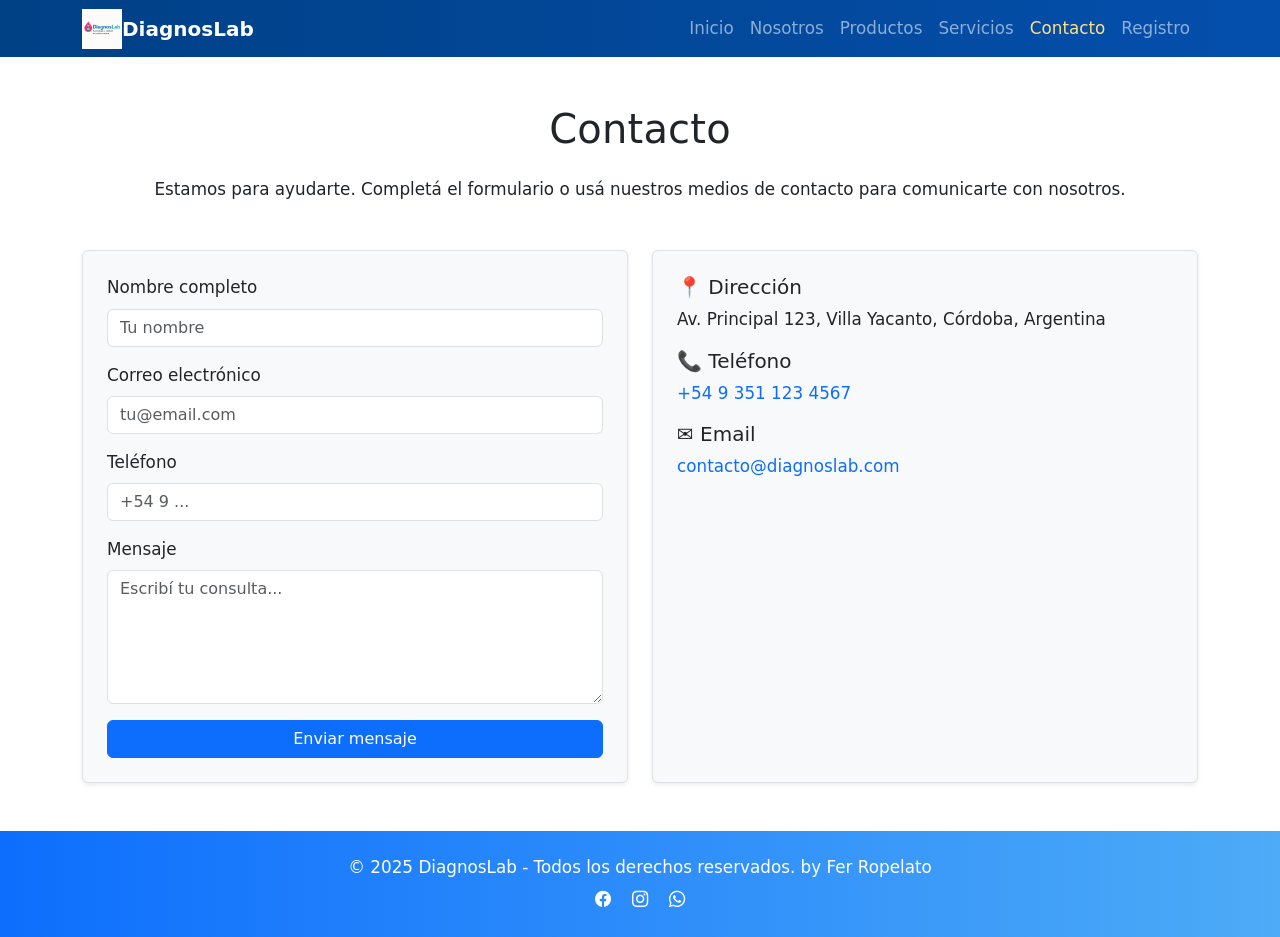
==== pages/contacto.html @ 60b49e26 "trabajo finalizado diagnos lab" ====
<!DOCTYPE html>
<html lang="es">

<head>
  <meta charset="UTF-8">
  <meta name="viewport" content="width=device-width, initial-scale=1.0">
  <meta name="description"
    content="Contactá a DiagnosLab para consultas, turnos y más información sobre nuestros análisis clínicos.">
  <meta name="keywords" content="contacto laboratorio, análisis clínicos, turnos, DiagnosLab, Villa Yacanto">
  <meta name="author" content="DiagnosLab">
  <title>Contacto - DiagnosLab</title>
  <link rel="stylesheet" href="../style/style.css">
  <link rel="stylesheet" href="https://cdn.jsdelivr.net/npm/bootstrap@5.3.2/dist/css/bootstrap.min.css">
</head>

<body>
  <div>
    <header>
      <nav class="navbar navbar-expand-lg navbar-dark bg-primary">
        <div class="container">
          <img src="../acces/logo.png" alt="DiagnosLab" height="40">
          <a class="navbar-brand d-flex align-items-center gap-2" href="index.html">
            <span class="fw-semibold">DiagnosLab</span>
          </a>
          <button class="navbar-toggler" type="button" data-bs-toggle="collapse" data-bs-target="#navbarNav">
            <span class="navbar-toggler-icon"></span>
          </button>
          <div class="collapse navbar-collapse" id="navbarNav">
            <ul class="navbar-nav ms-auto">
              <li class="nav-item"><a class="nav-link" href="../index.html">Inicio</a></li>
              <li class="nav-item"><a class="nav-link" href="./nosotros.html">Nosotros</a></li>
              <li class="nav-item"><a class="nav-link" href="./productos.html">Productos</a></li>
              <li class="nav-item"><a class="nav-link" href="./servicios.html">Servicios</a></li>
              <li class="nav-item"><a class="nav-link active" href="contacto.html">Contacto</a></li>
              <li class="nav-item"><a class="nav-link" href="./registro.html">Registro</a></li>
            </ul>
          </div>
        </div>
      </nav>
    </header>
    <main class="contacto-main py-5">
      <div class="container">
        <h1 class="text-center mb-4">Contacto</h1>
        <p class="text-center mb-5">Estamos para ayudarte. Completá el formulario o usá nuestros medios de contacto para
          comunicarte con nosotros.</p>

        <div class="row g-4">
          <div class="col-lg-6">
            <form action="#" method="post" class="p-4 border rounded shadow-sm bg-light">
              <div class="mb-3">
                <label for="nombre" class="form-label">Nombre completo</label>
                <input type="text" id="nombre" name="nombre" class="form-control" placeholder="Tu nombre" required>
              </div>
              <div class="mb-3">
                <label for="email" class="form-label">Correo electrónico</label>
                <input type="email" id="email" name="email" class="form-control" placeholder="tu@email.com" required>
              </div>
              <div class="mb-3">
                <label for="telefono" class="form-label">Teléfono</label>
                <input type="tel" id="telefono" name="telefono" class="form-control" placeholder="+54 9 ..." required>
              </div>
              <div class="mb-3">
                <label for="mensaje" class="form-label">Mensaje</label>
                <textarea id="mensaje" name="mensaje" rows="5" class="form-control" placeholder="Escribí tu consulta..."
                  required></textarea>
              </div>
              <button type="submit" class="btn btn-primary w-100">Enviar mensaje</button>
            </form>
          </div>
          <div class="col-lg-6">
            <div class="p-4 border rounded shadow-sm bg-light h-100 d-flex flex-column">
              <h5>📍 Dirección</h5>
              <p>Av. Principal 123, Villa Yacanto, Córdoba, Argentina</p>
              <h5>📞 Teléfono</h5>
              <p><a href="tel:+5493511234567" class="text-decoration-none">+54 9 351 123 4567</a></p>
              <h5>✉️ Email</h5>
              <p><a href="mailto:contacto@diagnoslab.com" class="text-decoration-none">contacto@diagnoslab.com</a></p>
              <div class="mt-auto">
                <iframe
                  src="https://www.google.com/maps/embed?pb=!1m18!1m12!1m3!1d3415.573844885985!2d-64.7633!3d-32.1234!2m3!1f0!2f0!3f0!3m2!1i1024!2i768!4f13.1!3m3!1m2!1s0x0%3A0x0!2zMzLCsDA3JzI0LjMiUyA2NMKwNDUnNDcuOCJX!5e0!3m2!1ses!2sar!4v1700000000000"
                  width="100%" height="250" style="border:0;" allowfullscreen="" loading="lazy"></iframe>
              </div>
            </div>
          </div>
        </div>
      </div>
    </main>
    <footer class="footer-diag text-white text-center py-4"
      style="background: linear-gradient(270deg, #4dabf7, #0d6efd);">
      <div class="container">
        <p class="mb-0">© 2025 DiagnosLab - Todos los derechos reservados. by Fer Ropelato</p>
        <div class="mt-2">
          <a href="https:www.facebook.com" class="text-white me-3"><i class="bi bi-facebook"></i></a>
          <a href="https:www.instagram.com" class="text-white me-3"><i class="bi bi-instagram"></i></a>
          <a href="https:www.whatsapp.com" class="text-white"><i class="bi bi-whatsapp"></i></a>
        </div>
      </div>
    </footer>
  </div>

  <script src="https://cdn.jsdelivr.net/npm/bootstrap@5.3.2/dist/js/bootstrap.bundle.min.js"></script>
  <link rel="stylesheet" href="https://cdn.jsdelivr.net/npm/bootstrap-icons@1.11.3/font/bootstrap-icons.css">
</body>

</html>
---- style/style.css ----
@import url("https://fonts.googleapis.com/css2?family=Poppins:wght@300;400;600&display=swap");
* {
  box-sizing: border-box;
}

html, body {
  margin: 0;
  padding: 0;
}

html, body {
  height: 100%;
}

body {
  font-family: "Poppins", sans-serif;
  line-height: 1.6;
  color: #333333;
  background: #f0f4f8;
  display: flex;
  flex-direction: column;
  font-size: clamp(15px, 0.9vw + 12px, 18px);
}

main {
  min-height: 70vh;
  padding: 1rem;
}

@media (min-width: 1200px) {
  h1, .display-1, .display-2, .display-3, .display-4, .display-5, .display-6 {
    letter-spacing: 0.2px;
  }
  h1, .display-5, .display-6 {
    font-size: 2.2rem;
  }
  h2 {
    font-size: 1.7rem;
  }
  h3 {
    font-size: 1.35rem;
  }
  h4 {
    font-size: 1.15rem;
  }
  p, li, label, input, button {
    font-size: 1.05rem;
  }
}
@media (min-width: 1200px) {
  .navbar .nav-link {
    font-size: 1.05rem;
  }
  .footer-diag {
    font-size: 1.02rem;
  }
}
.navbar {
  background: linear-gradient(270deg, #4dabf7, #0d6efd, #004085);
  background-size: 600% 600%;
  animation: gradientMove 5s ease infinite;
  font-weight: 500;
}

@keyframes gradientMove {
  0% {
    background-position: 0% 50%;
  }
  50% {
    background-position: 100% 50%;
  }
  100% {
    background-position: 0% 50%;
  }
}
.navbar .nav-link {
  transition: color 0.25s ease;
}

.navbar .nav-link:hover,
.navbar .nav-link.active {
  color: #ffe082 !important;
}

.footer-diag {
  background: linear-gradient(270deg, #4dabf7, #0d6efd, #004085);
  background-size: 600% 600%;
  animation: gradientMove 5s ease infinite;
  color: #ffffff;
  text-align: center;
  padding: 1rem;
  margin-top: auto;
}

.footer-diag a {
  color: #ffffff;
  text-decoration: none;
}

.footer-diag a:hover {
  color: #ffe082;
}

#carouselDiag {
  margin-bottom: 2rem;
}
#carouselDiag .carousel-inner {
  max-height: 650px;
}
#carouselDiag .carousel-item img {
  width: 100%;
  height: auto;
  object-fit: cover;
  aspect-ratio: 16/6.5;
}
@media (min-width: 768px) {
  #carouselDiag .carousel-item img {
    max-height: 520px;
  }
}
@media (min-width: 1200px) {
  #carouselDiag .carousel-item img {
    max-height: 650px;
  }
}
#carouselDiag .carousel-caption {
  background: rgba(0, 0, 0, 0.4);
  padding: 0.75rem 1rem;
  border-radius: 0.5rem;
}

.home-categorias__grid {
  display: grid;
  grid-template-columns: repeat(auto-fit, minmax(180px, 1fr));
  gap: 1rem;
}

.home-cat {
  background: #ffffff;
  border: 1px solid #e6e6e6;
  border-radius: 12px;
  overflow: hidden;
  text-decoration: none;
  color: #333333;
  box-shadow: 0 2px 10px rgba(0, 0, 0, 0.06);
  transition: transform 0.2s ease, box-shadow 0.2s ease;
  display: flex;
  flex-direction: column;
  align-items: center;
}

.home-cat:hover {
  transform: translateY(-2px);
  box-shadow: 0 6px 20px rgba(0, 0, 0, 0.08);
}

.home-cat img {
  width: 100%;
  height: 120px;
  object-fit: cover;
  display: block;
}

.home-cat span {
  display: block;
  padding: 0.75rem;
  font-weight: 600;
  text-align: center;
}

.home-beneficios {
  background: #f7f9fc;
}

.home-beneficios__grid {
  display: grid;
  grid-template-columns: repeat(auto-fit, minmax(220px, 1fr));
  gap: 1rem;
}

.home-ben {
  background: #ffffff;
  border: 1px solid #e6e6e6;
  border-radius: 12px;
  padding: 1rem;
  text-align: center;
  box-shadow: 0 2px 10px rgba(0, 0, 0, 0.06);
}

.home-ben__ico {
  font-size: 2rem;
  line-height: 1;
  margin-bottom: 0.5rem;
}

.home-cta {
  background: linear-gradient(270deg, #4dabf7, #0d6efd, #004085);
  background-size: 600% 600%;
  animation: gradientMove 15s ease infinite;
}

@keyframes gradientMove {
  0% {
    background-position: 0% 50%;
  }
  50% {
    background-position: 100% 50%;
  }
  100% {
    background-position: 0% 50%;
  }
}
.home-mapas__grid {
  display: grid;
  grid-template-columns: 1fr;
  gap: 0.75rem;
  max-width: 720px;
  margin: 0 auto;
}

.home-link {
  background: #ffffff;
  border: 1px solid #e6e6e6;
  border-radius: 10px;
  padding: 0.85rem 1rem;
  text-decoration: none;
  color: #0d6efd;
  font-weight: 600;
  display: block;
  text-align: center;
  transition: background-color 0.2s ease, color 0.2s ease, box-shadow 0.2s ease;
}

.home-link:hover {
  background: #f1f6ff;
  color: #0b5ed7;
  box-shadow: 0 2px 12px rgba(0, 0, 0, 0.06);
}

.home-news {
  background: #f7f9fc;
}

.home-news__form {
  display: flex;
  gap: 0.5rem;
  justify-content: center;
  max-width: 520px;
  margin: 0 auto;
  padding: 0 1rem;
}

.home-news__form input[type=email] {
  flex: 1;
  min-width: 0;
  border: 1px solid #cccccc;
  border-radius: 8px;
  padding: 0.65rem 0.8rem;
  font-size: 1rem;
  outline: none;
}

.home-news__form button {
  background: #0d6efd;
  color: #ffffff;
  border: none;
  border-radius: 8px;
  padding: 0.65rem 1rem;
  font-size: 1rem;
  cursor: pointer;
  transition: background-color 0.25s ease;
}

.home-news__form button:hover {
  background: #0b5ed7;
}

@media (max-width: 480px) {
  .home-news__form {
    flex-direction: column;
  }
}
html, body {
  height: 100%;
}

body {
  display: flex;
  flex-direction: column;
  min-height: 100vh;
  background: #f0f4f8;
}

.wrapper {
  display: flex;
  flex-direction: column;
  min-height: 100vh;
}

main {
  padding: 1rem 0;
}

.footer-diag {
  margin-top: 0;
}

.proximamente-wrap {
  background: linear-gradient(135deg, #f7faff, #eaf2ff);
  border: 1px solid #dfe7ff;
  box-shadow: 0 6px 20px rgba(13, 110, 253, 0.08);
}

.proximamente-badge {
  display: inline-block;
  font-weight: 700;
  letter-spacing: 0.8px;
  padding: 0.5rem 1rem;
  border-radius: 999px;
  color: #ffffff;
  background: #0d6efd;
  box-shadow: 0 0 18px rgba(13, 110, 253, 0.35);
  animation: blink 1.4s ease-in-out infinite;
}

@keyframes blink {
  0%, 100% {
    opacity: 1;
    filter: drop-shadow(0 0 0 rgba(13, 110, 253, 0));
  }
  50% {
    opacity: 0.45;
    filter: drop-shadow(0 0 10px rgba(13, 110, 253, 0.5));
  }
}
.nosotros-hero {
  background: linear-gradient(270deg, #4dabf7, #0d6efd, #004085);
  background-size: 600% 600%;
  animation: heroGradient 15s ease infinite;
  color: #ffffff;
  text-align: center;
  padding: 4rem 0;
}

@keyframes heroGradient {
  0% {
    background-position: 0% 50%;
  }
  50% {
    background-position: 100% 50%;
  }
  100% {
    background-position: 0% 50%;
  }
}
.nosotros-historia {
  padding: 3rem 0;
}

.nosotros-historia img {
  border-radius: 12px;
  box-shadow: 0 8px 30px rgba(0, 0, 0, 0.08);
}

.nosotros-historia h2 {
  font-size: 1.8rem;
  margin-bottom: 0.75rem;
}

.nosotros-historia p {
  margin-bottom: 0.75rem;
  color: #444444;
}

.nosotros-mision {
  padding: 3rem 0;
  background: #f7f9fc;
}

.nosotros-mision .border {
  border: 1px solid #e6e6e6 !important;
  border-radius: 12px;
}

.nosotros-mision h3 {
  font-size: 1.25rem;
  margin-bottom: 0.5rem;
}

.nosotros-mision p {
  margin: 0;
  color: #444444;
}

.nosotros-equipo {
  padding: 3rem 0;
}

.nosotros-equipo h2 {
  font-size: 1.6rem;
  margin-bottom: 1rem;
}

.nosotros-equipo .rounded-circle {
  box-shadow: 0 6px 20px rgba(0, 0, 0, 0.08);
}

.nosotros-equipo h5 {
  margin: 0.5rem 0 0.25rem;
}

.nosotros-equipo p {
  color: #555555;
  margin: 0;
}

.nosotros-equipo .col-md-4 {
  opacity: 0;
  transform: translateY(12px);
  animation: teamFade 0.6s ease forwards;
}

.nosotros-equipo .col-md-4:nth-child(2) {
  animation-delay: 0.15s;
}

.nosotros-equipo .col-md-4:nth-child(3) {
  animation-delay: 0.3s;
}

@keyframes teamFade {
  to {
    opacity: 1;
    transform: translateY(0);
  }
}
.nosotros-ubicacion {
  padding: 3rem 0;
  background: #f7f9fc;
}

.nosotros-ubicacion a {
  color: #0d6efd;
  text-decoration: none;
  font-weight: 600;
}

.nosotros-ubicacion a:hover {
  color: #0b5ed7;
  text-decoration: underline;
}

@media (max-width: 767px) {
  .nosotros-historia .row > [class*=col-] + [class*=col-] {
    margin-top: 1rem;
  }
  .nosotros-hero {
    padding: 3rem 0;
  }
}
.servicios-main {
  padding: 3rem 0;
}

.serv-card {
  background: #ffffff;
  border: 1px solid #e6e6e6;
  border-radius: 12px;
  box-shadow: 0 4px 16px rgba(0, 0, 0, 0.06);
  transition: transform 0.2s ease, box-shadow 0.2s ease, border-color 0.2s ease;
  display: flex;
  flex-direction: column;
}

.serv-card:hover {
  transform: translateY(-2px);
  box-shadow: 0 10px 28px rgba(0, 0, 0, 0.1);
  border-color: #d7dfe8;
}

.serv-card h3 {
  margin: 0.25rem 0 0.5rem;
  color: #1f2a44;
  font-size: 1.1rem;
}

.serv-card p {
  color: #4a5568;
  margin-bottom: 0.5rem;
}

.serv-card ul {
  padding-left: 1.2rem;
  margin-bottom: 1rem;
  color: #4a5568;
}

.serv-card .btn {
  align-self: flex-start;
  border-radius: 8px;
  padding: 0.45rem 0.9rem;
}

.serv-ico {
  display: inline-flex;
  align-items: center;
  justify-content: center;
  width: 48px;
  height: 48px;
  border-radius: 10px;
  background: #eef5ff;
  color: #0d6efd;
}

.fade-in {
  opacity: 0;
  transform: translateY(14px);
  animation: fadeUp 0.6s ease forwards;
}

.fade-in.delay-1 {
  animation-delay: 0.15s;
}

.fade-in.delay-2 {
  animation-delay: 0.3s;
}

@keyframes fadeUp {
  to {
    opacity: 1;
    transform: translateY(0);
  }
}
.accordion-button {
  font-weight: 600;
}

.accordion-button:not(.collapsed) {
  color: #0d6efd;
  background-color: #eef5ff;
}

.accordion-item {
  border-radius: 10px;
  overflow: hidden;
  border: 1px solid #e6e6e6;
  box-shadow: 0 2px 10px rgba(0, 0, 0, 0.04);
}

.servicios-main .btn.btn-light,
.servicios-main .btn.btn-outline-light {
  border-radius: 10px;
}

@media (max-width: 767px) {
  .servicios-main {
    padding: 2rem 0;
  }
  .serv-card {
    padding: 1.25rem !important;
  }
}
.prod-list {
  display: grid;
  gap: 1.5rem;
  grid-template-columns: 1fr;
}
@media (min-width: 768px) {
  .prod-list {
    grid-template-columns: repeat(2, 1fr);
  }
}
@media (min-width: 1200px) {
  .prod-list {
    grid-template-columns: repeat(3, 1fr);
  }
}

.prod-card {
  display: flex;
  flex-direction: column;
  background: linear-gradient(135deg, #e3f2fd, #bbdefb);
  border-radius: 15px;
  overflow: hidden;
  box-shadow: 0 4px 12px rgba(0, 0, 0, 0.1);
  transition: transform 0.3s ease, box-shadow 0.3s ease;
}
.prod-card:hover {
  transform: translateY(-5px);
  box-shadow: 0 8px 20px rgba(0, 0, 0, 0.15);
}
.prod-card img {
  width: 100%;
  height: 220px;
  object-fit: contain;
  background: #fff;
  padding: 1rem;
}
.prod-card .prod-content {
  padding: 1rem;
  flex-grow: 1;
}
.prod-card .prod-content h3 {
  font-size: 1.1rem;
  font-weight: 600;
  margin-bottom: 0.5rem;
  color: #0d47a1;
}
.prod-card .prod-content p {
  font-size: 0.95rem;
  margin-bottom: 1rem;
  color: #08306b;
}
.prod-card .prod-content .btn {
  background: #0d6efd;
  border: none;
  padding: 0.5rem 1rem;
  font-size: 0.9rem;
  font-weight: 500;
  border-radius: 8px;
  transition: background 0.3s ease;
}
.prod-card .prod-content .btn:hover {
  background: #084298;
}

/*# sourceMappingURL=style.css.map */
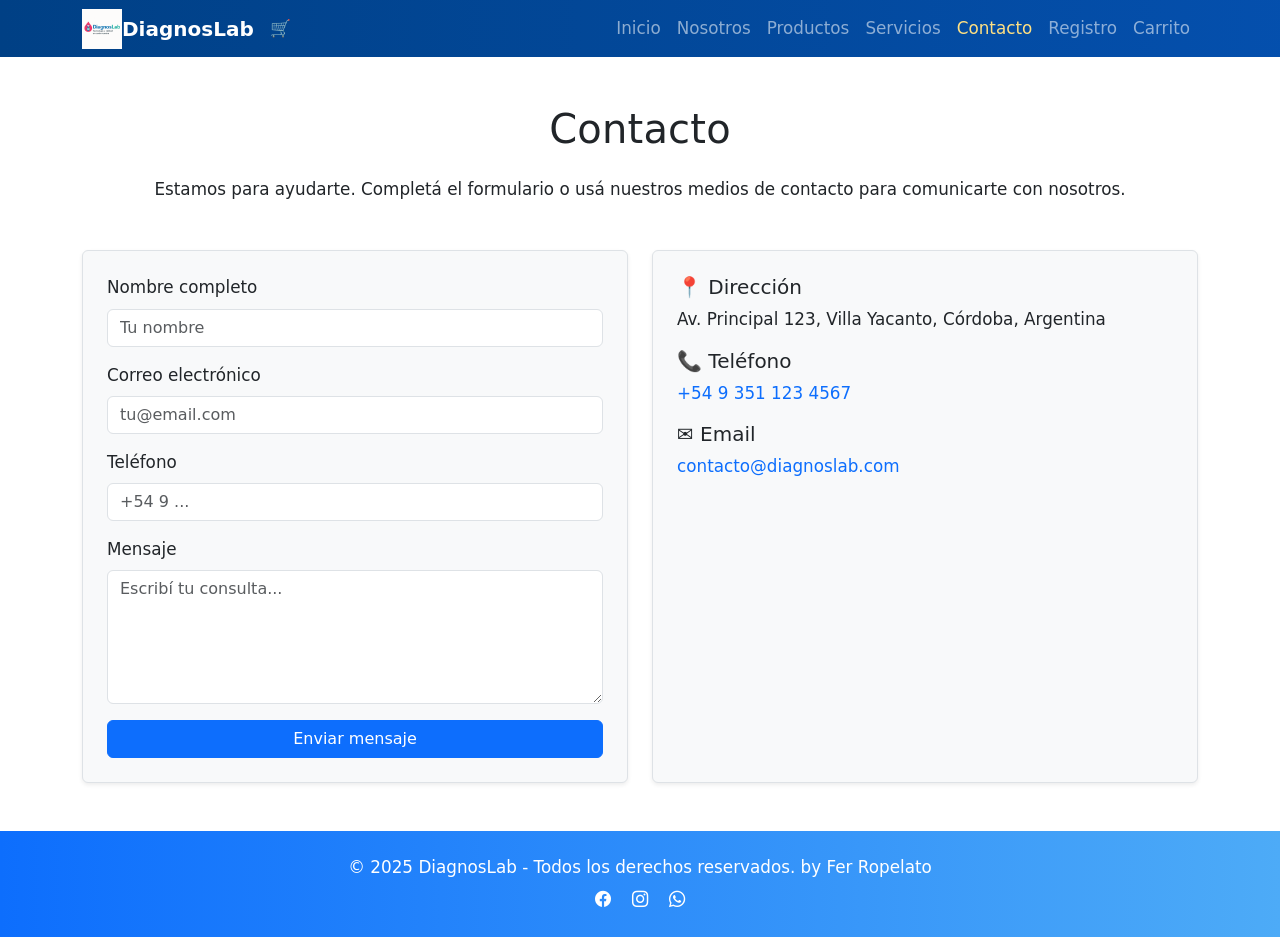
==== commit 0fb69e61: "entrega del proyecto con js" ====
--- a/pages/contacto.html
+++ b/pages/contacto.html
@@ -11,6 +11,8 @@
   <title>Contacto - DiagnosLab</title>
   <link rel="stylesheet" href="../style/style.css">
   <link rel="stylesheet" href="https://cdn.jsdelivr.net/npm/bootstrap@5.3.2/dist/css/bootstrap.min.css">
+  <script src="../js/main.js" defer></script>
+  <script src="../js/forms.js" defer></script>
 </head>
 
 <body>
@@ -25,6 +27,12 @@
           <button class="navbar-toggler" type="button" data-bs-toggle="collapse" data-bs-target="#navbarNav">
             <span class="navbar-toggler-icon"></span>
           </button>
+          <a href="#" class="nav-link position-relative" id="cartLink" data-bs-toggle="offcanvas"
+            data-bs-target="#offcanvasCart" aria-controls="offcanvasCart">
+            🛒
+            <span id="cartCount" class="badge bg-danger position-absolute translate-middle p-1"
+              style="top:0; right:-8px; font-size:.7rem; display:none;">0</span>
+          </a>
           <div class="collapse navbar-collapse" id="navbarNav">
             <ul class="navbar-nav ms-auto">
               <li class="nav-item"><a class="nav-link" href="../index.html">Inicio</a></li>
@@ -33,6 +41,7 @@
               <li class="nav-item"><a class="nav-link" href="./servicios.html">Servicios</a></li>
               <li class="nav-item"><a class="nav-link active" href="contacto.html">Contacto</a></li>
               <li class="nav-item"><a class="nav-link" href="./registro.html">Registro</a></li>
+              <li class="nav-item"><a class="nav-link" href="./carrito.html">Carrito</a></li>
             </ul>
           </div>
         </div>
@@ -46,23 +55,29 @@
 
         <div class="row g-4">
           <div class="col-lg-6">
-            <form action="#" method="post" class="p-4 border rounded shadow-sm bg-light">
+            <form id="contactForm" action="#" method="post" class="p-4 border rounded shadow-sm bg-light" novalidate>
               <div class="mb-3">
-                <label for="nombre" class="form-label">Nombre completo</label>
-                <input type="text" id="nombre" name="nombre" class="form-control" placeholder="Tu nombre" required>
+                <label for="contactName" class="form-label">Nombre completo</label>
+                <input type="text" id="contactName" name="nombre" class="form-control" placeholder="Tu nombre" required>
+                <div class="invalid-feedback">Ingresá tu nombre.</div>
               </div>
               <div class="mb-3">
-                <label for="email" class="form-label">Correo electrónico</label>
-                <input type="email" id="email" name="email" class="form-control" placeholder="tu@email.com" required>
+                <label for="contactEmail" class="form-label">Correo electrónico</label>
+                <input type="email" id="contactEmail" name="email" class="form-control" placeholder="tu@email.com"
+                  required>
+                <div class="invalid-feedback">Ingresá un email válido.</div>
               </div>
               <div class="mb-3">
-                <label for="telefono" class="form-label">Teléfono</label>
-                <input type="tel" id="telefono" name="telefono" class="form-control" placeholder="+54 9 ..." required>
+                <label for="contactPhone" class="form-label">Teléfono</label>
+                <input type="tel" id="contactPhone" name="telefono" class="form-control" placeholder="+54 9 ..."
+                  required>
+                <div class="invalid-feedback">Ingresá tu teléfono.</div>
               </div>
               <div class="mb-3">
-                <label for="mensaje" class="form-label">Mensaje</label>
-                <textarea id="mensaje" name="mensaje" rows="5" class="form-control" placeholder="Escribí tu consulta..."
-                  required></textarea>
+                <label for="contactMessage" class="form-label">Mensaje</label>
+                <textarea id="contactMessage" name="mensaje" rows="5" class="form-control"
+                  placeholder="Escribí tu consulta..." required></textarea>
+                <div class="invalid-feedback">Contanos tu consulta.</div>
               </div>
               <button type="submit" class="btn btn-primary w-100">Enviar mensaje</button>
             </form>
